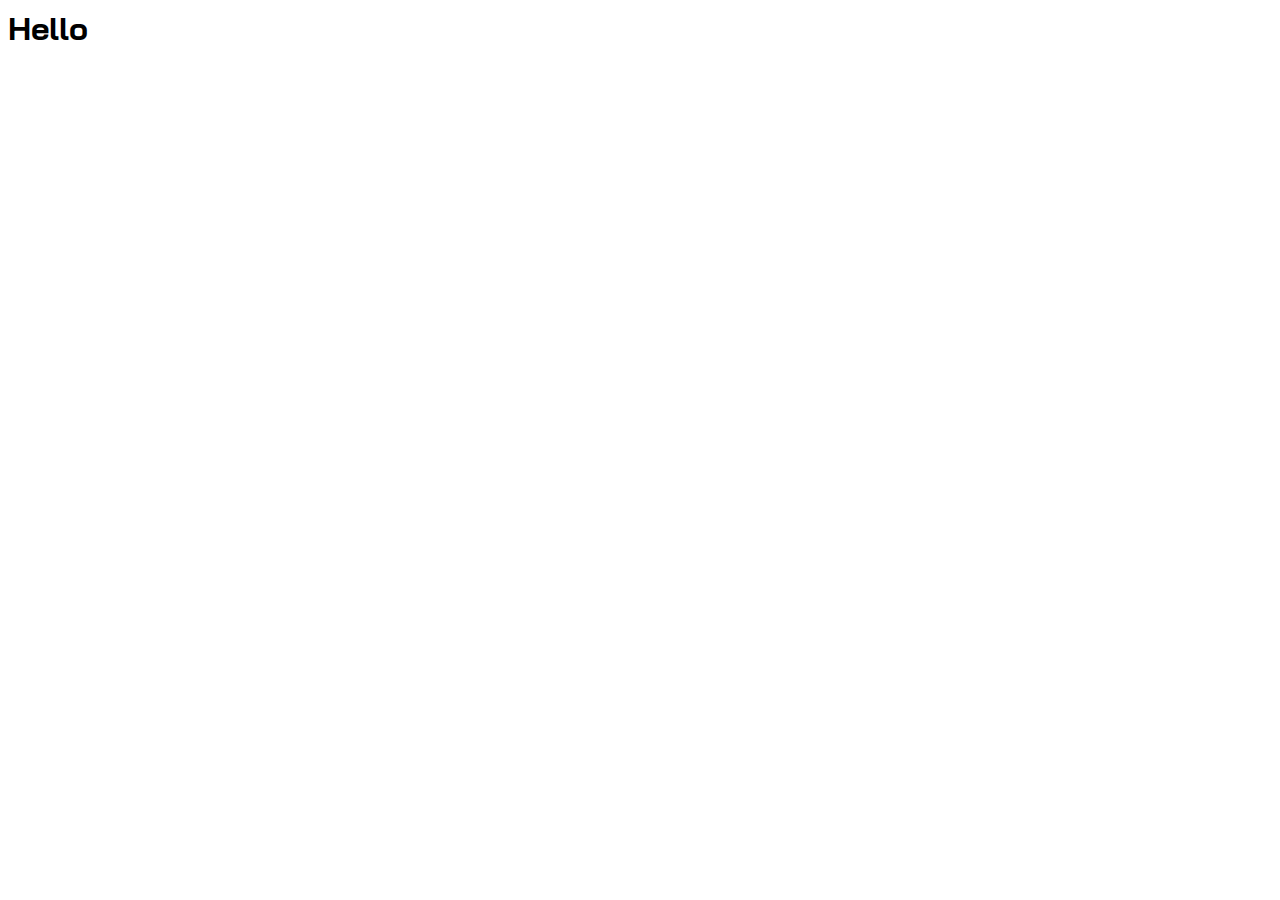
==== index.html @ 6c564fc6 "Replaced file" ====
<html>
<head>
	<title>Lorenzo Miguel Villapando</title>
	<link rel="stylesheet" type="text/css" href="Villapando_Exer1.css">
	<link href='https://fonts.googleapis.com/css?family=Bai Jamjuree' rel='stylesheet'>
</head>
<body>
	<h1 class = "test">Hello</h1>
</body>
---- Villapando_Exer1.css ----
body {
	font-family: 'Bai Jamjuree';
	background-attachment: fixed;
}
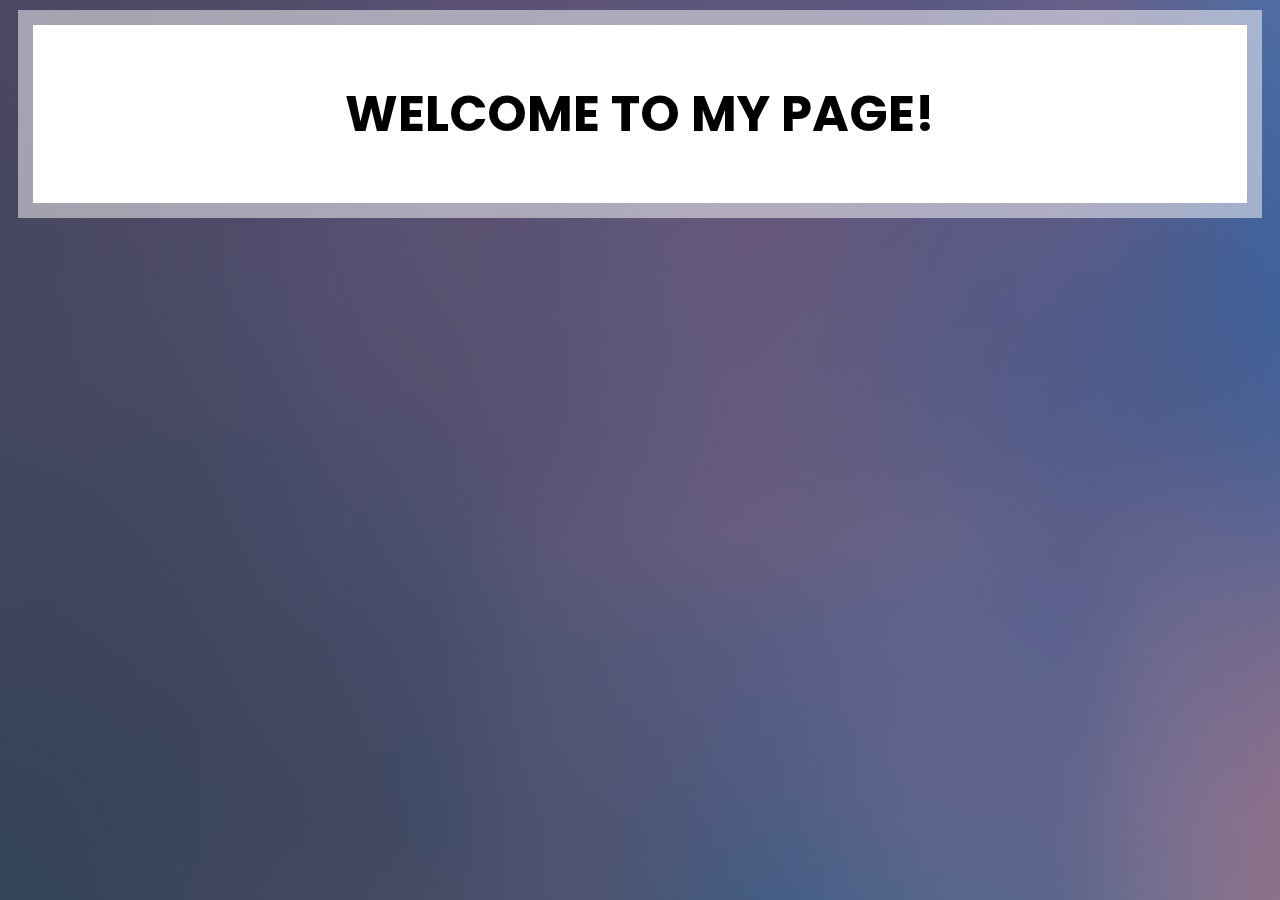
==== commit 54767372: "Made minor edits" ====
--- a/index.html
+++ b/index.html
@@ -1,9 +1,15 @@
+<!DOCTYPE html>
 <html>
 <head>
-	<title>Lorenzo Miguel Villapando</title>
+	<title>Learn more about Iggy</title>
 	<link rel="stylesheet" type="text/css" href="Villapando_Exer1.css">
-	<link href='https://fonts.googleapis.com/css?family=Bai Jamjuree' rel='stylesheet'>
+	<link rel="preconnect" href="https://fonts.gstatic.com">
+	<link href="https://fonts.googleapis.com/css2?family=Poppins:wght@400;600&display=swap" rel="stylesheet">
 </head>
-<body>
-	<h1 class = "test">Hello</h1>
+<body background="background.jpg">
+	<div id="main">
+		<div id="banner">
+			<center><p class="title">WELCOME TO MY PAGE!</p></center>
+		</div>
+	</div>
 </body>--- a/Villapando_Exer1.css
+++ b/Villapando_Exer1.css
@@ -1,4 +1,20 @@
 body {
-	font-family: 'Bai Jamjuree';
+	font-family: 'Poppins';
 	background-attachment: fixed;
+}
+
+#main {
+	background-color: rgba(255, 255, 255, 0.5);
+	margin: 10px;
+	padding : 15px;
+}
+
+#banner {
+	padding: 1px;
+	background-color: #FFFFFF;
+}
+
+.title {
+	font-size: 50px;
+	font-weight: bold;
 }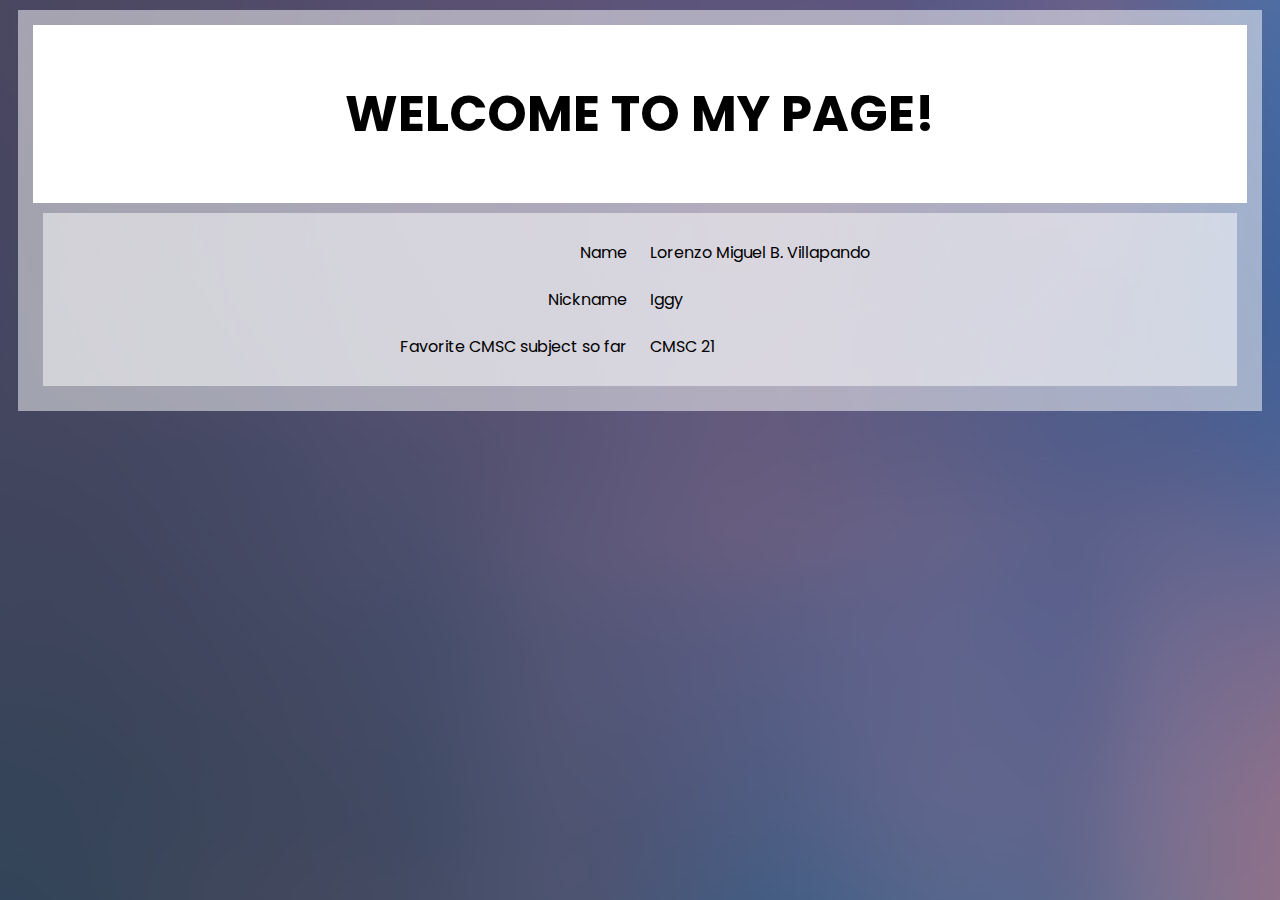
==== commit 2fade233: "Added more information" ====
--- a/index.html
+++ b/index.html
@@ -11,5 +11,21 @@
 		<div id="banner">
 			<center><p class="title">WELCOME TO MY PAGE!</p></center>
 		</div>
+		<div id ="main">
+			<table class="table">
+				<tr>
+					<td class="label">Name</td>
+					<td class="answer">Lorenzo Miguel B. Villapando</td>
+				</tr>
+				<tr>
+					<td class="label">Nickname</td>
+					<td class="answer">Iggy</td>
+				</tr>
+				<tr>
+					<td class="label">Favorite CMSC subject so far</td>
+					<td class="answer">CMSC 21</td>
+				</tr>
+			</table>
+		</div>
 	</div>
 </body>--- a/Villapando_Exer1.css
+++ b/Villapando_Exer1.css
@@ -14,6 +14,18 @@
 	background-color: #FFFFFF;
 }
 
+.table {
+	margin-left: auto;
+	margin-right: auto;
+	padding-right: 20px;
+}
+
+.label {
+	padding: 10px;
+	text-align: right;
+	padding-right: 20px;
+}
+
 .title {
 	font-size: 50px;
 	font-weight: bold;
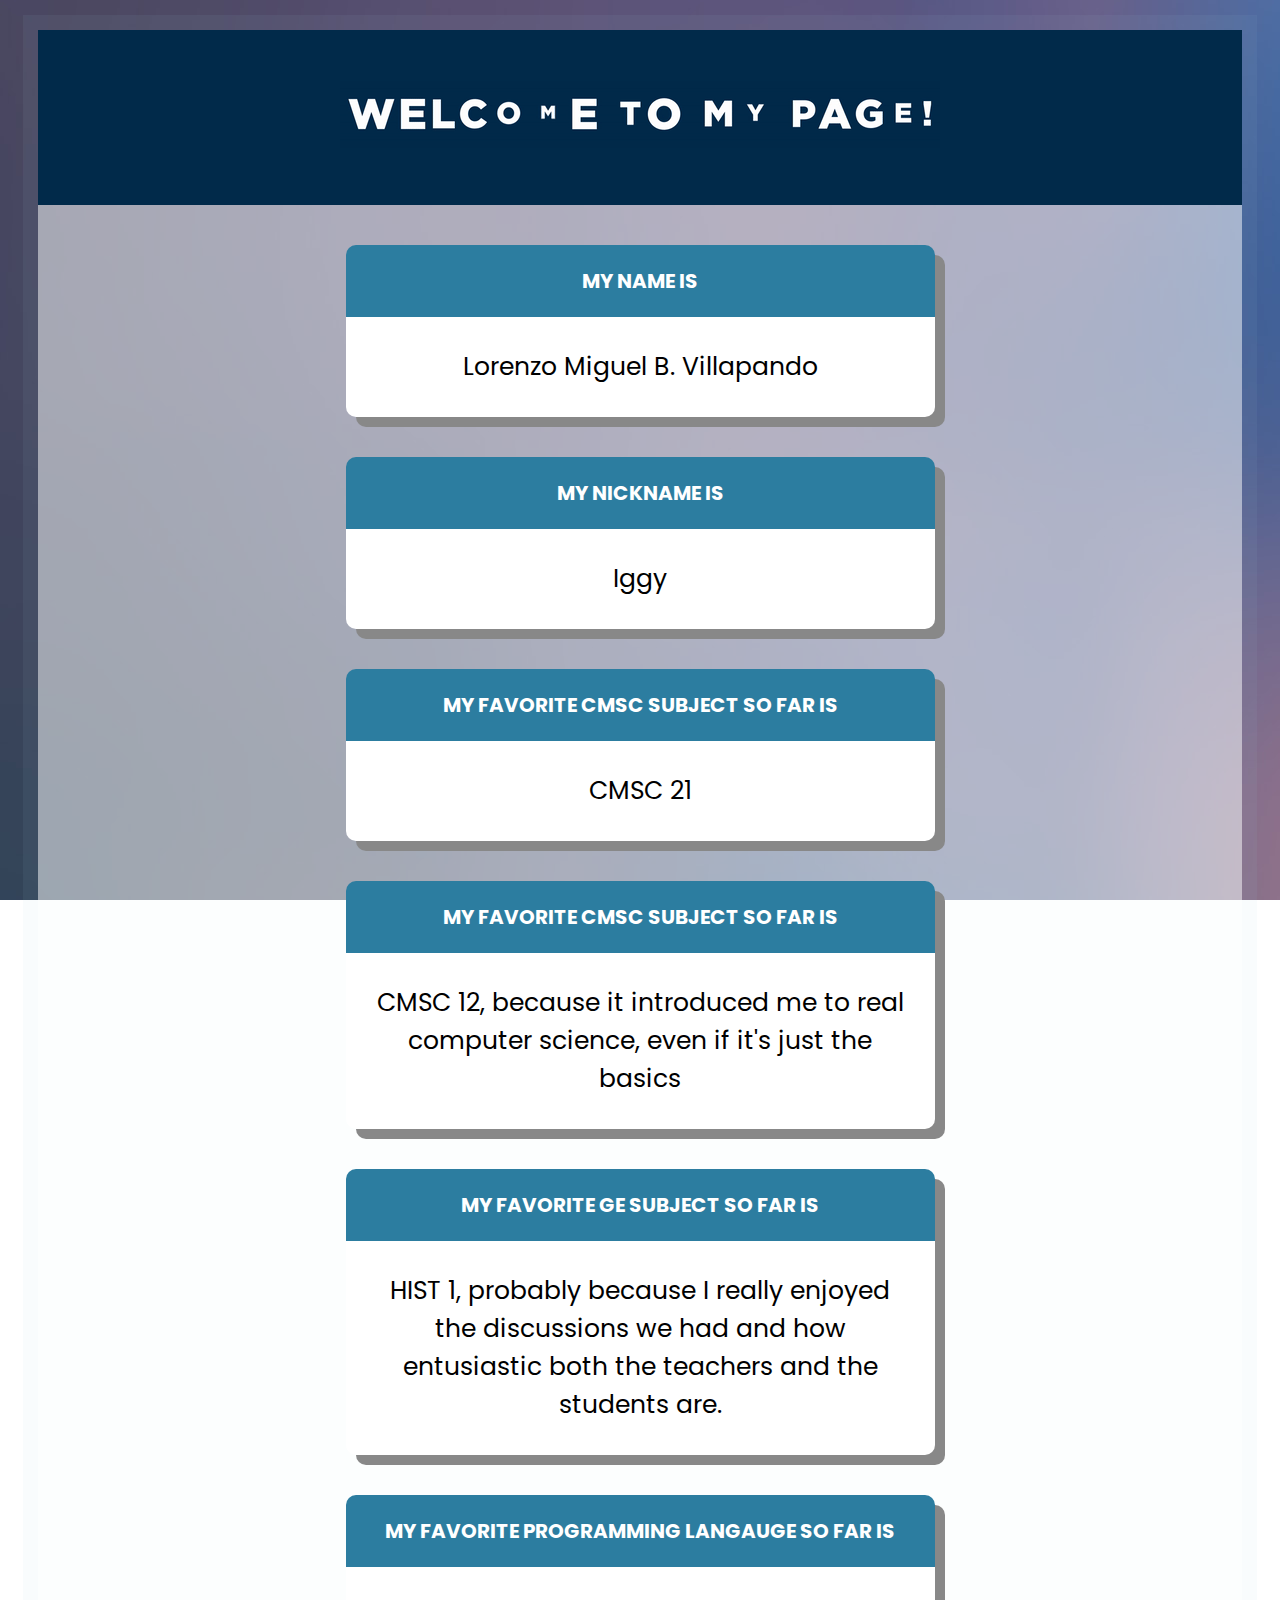
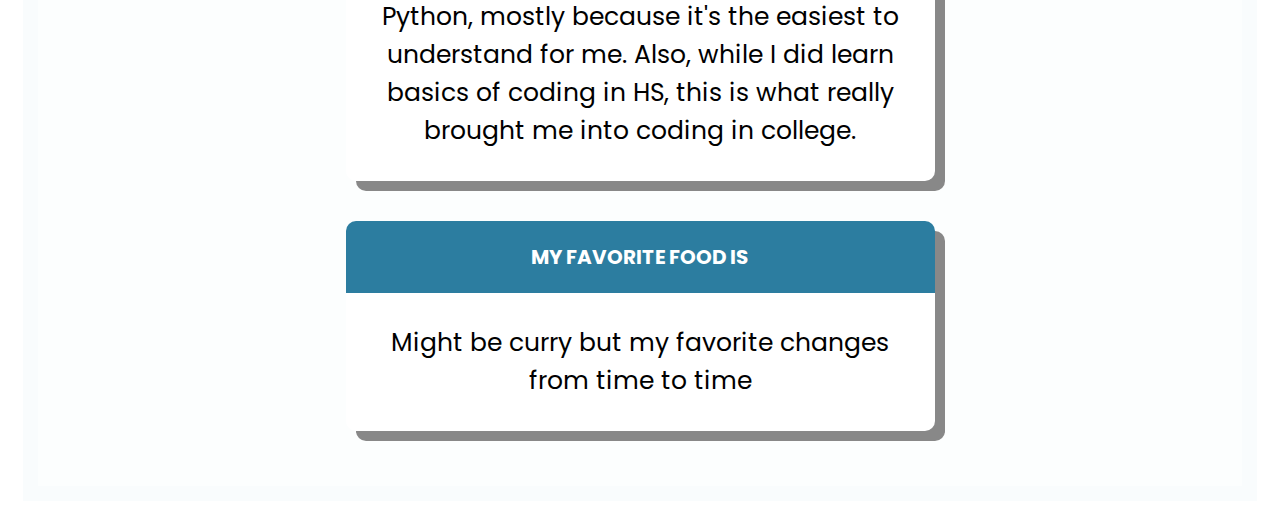
==== commit aee82e88: "Made several design changes" ====
--- a/index.html
+++ b/index.html
@@ -9,23 +9,58 @@
 <body background="background.jpg">
 	<div id="main">
 		<div id="banner">
-			<center><p class="title">WELCOME TO MY PAGE!</p></center>
+			<center><img src = "welcome.gif" alt = "Welcome banner GIF"></center>
 		</div>
-		<div id ="main">
-			<table class="table">
-				<tr>
-					<td class="label">Name</td>
-					<td class="answer">Lorenzo Miguel B. Villapando</td>
-				</tr>
-				<tr>
-					<td class="label">Nickname</td>
-					<td class="answer">Iggy</td>
-				</tr>
-				<tr>
-					<td class="label">Favorite CMSC subject so far</td>
-					<td class="answer">CMSC 21</td>
-				</tr>
-			</table>
+		<div id ="content_background">
+			
+			<div class="label">
+				<p class="label_text">MY NAME IS</p>
+			</div>
+			<div class="answer">
+				<p class="answer_text">Lorenzo Miguel B. Villapando</p>
+			</div>
+
+			<div class="label">
+				<p class="label_text">MY NICKNAME IS</p>
+			</div>
+			<div class="answer">
+				<p class="answer_text">Iggy</p>
+			</div>
+
+			<div class="label">
+				<p class="label_text">MY FAVORITE CMSC SUBJECT SO FAR IS</p>
+			</div>
+			<div class="answer">
+				<p class="answer_text">CMSC 21</p>
+			</div>
+
+			<div class="label">
+				<p class="label_text">MY FAVORITE CMSC SUBJECT SO FAR IS</p>
+			</div>
+			<div class="answer">
+				<p class="answer_text">CMSC 12, because it introduced me to real computer science, even if it's just the basics</p>
+			</div>
+
+			<div class="label">
+				<p class="label_text">MY FAVORITE GE SUBJECT SO FAR IS</p>
+			</div>
+			<div class="answer">
+				<p class="answer_text">HIST 1, probably because I really enjoyed the discussions we had and how entusiastic both the teachers and the students are.</p>
+			</div>
+
+			<div class="label">
+				<p class="label_text">MY FAVORITE PROGRAMMING LANGAUGE SO FAR IS</p>
+			</div>
+			<div class="answer">
+				<p class="answer_text">Python, mostly because it's the easiest to understand for me. Also, while I did learn basics of coding in HS, this is what really brought me into coding in college.</p>
+			</div>
+
+			<div class="label">
+				<p class="label_text">MY FAVORITE FOOD IS</p>
+			</div>
+			<div class="answer">
+				<p class="answer_text">Might be curry but my favorite changes from time to time</p>
+			</div>
 		</div>
 	</div>
 </body>--- a/Villapando_Exer1.css
+++ b/Villapando_Exer1.css
@@ -4,14 +4,22 @@
 }
 
 #main {
+	/*background-color: rgba(255, 255, 255, 0.5);*/
+	background-color: #a9d6e511;
+	padding : 15px;
+	margin: 15px;
+}
+
+#content_background {
 	background-color: rgba(255, 255, 255, 0.5);
-	margin: 10px;
+	/*background-color: #a9d6e5;*/
 	padding : 15px;
 }
 
 #banner {
-	padding: 1px;
-	background-color: #FFFFFF;
+	padding: 50px;
+	background-color: #012a4a;
+	/*background-image: linear-gradient(to bottom right, #c77dff, white);*/
 }
 
 .table {
@@ -20,11 +28,47 @@
 	padding-right: 20px;
 }
 
+
 .label {
+	border-radius: 10px 10px 0px 0px;
+	box-shadow: 10px 10px #888888;
+	background-color: #2c7da0;
+	padding : 1px;
+	width: 50%;
+	margin: auto;
+	margin-top: 25px;
+}
+
+.label_text {
+	color: #FFFFFF;
+	font-weight: bold;
+	font-size: 20px;
+	text-align: center;
+}
+
+.answer {
+	border-radius: 0px 0px 10px 10px;
+	box-shadow: 10px 10px #888888;
+	background-color: #FFFFFF;
+	padding : 1px;
+	width: 50%;
+	margin: auto;
+	margin-bottom: 40px;
+}
+
+.answer_text {
+	font-size: 25px;
+	margin: auto;
+	text-align: center;
+	padding: 30px;
+}
+
+
+/*.label {
 	padding: 10px;
 	text-align: right;
 	padding-right: 20px;
-}
+}*/
 
 .title {
 	font-size: 50px;
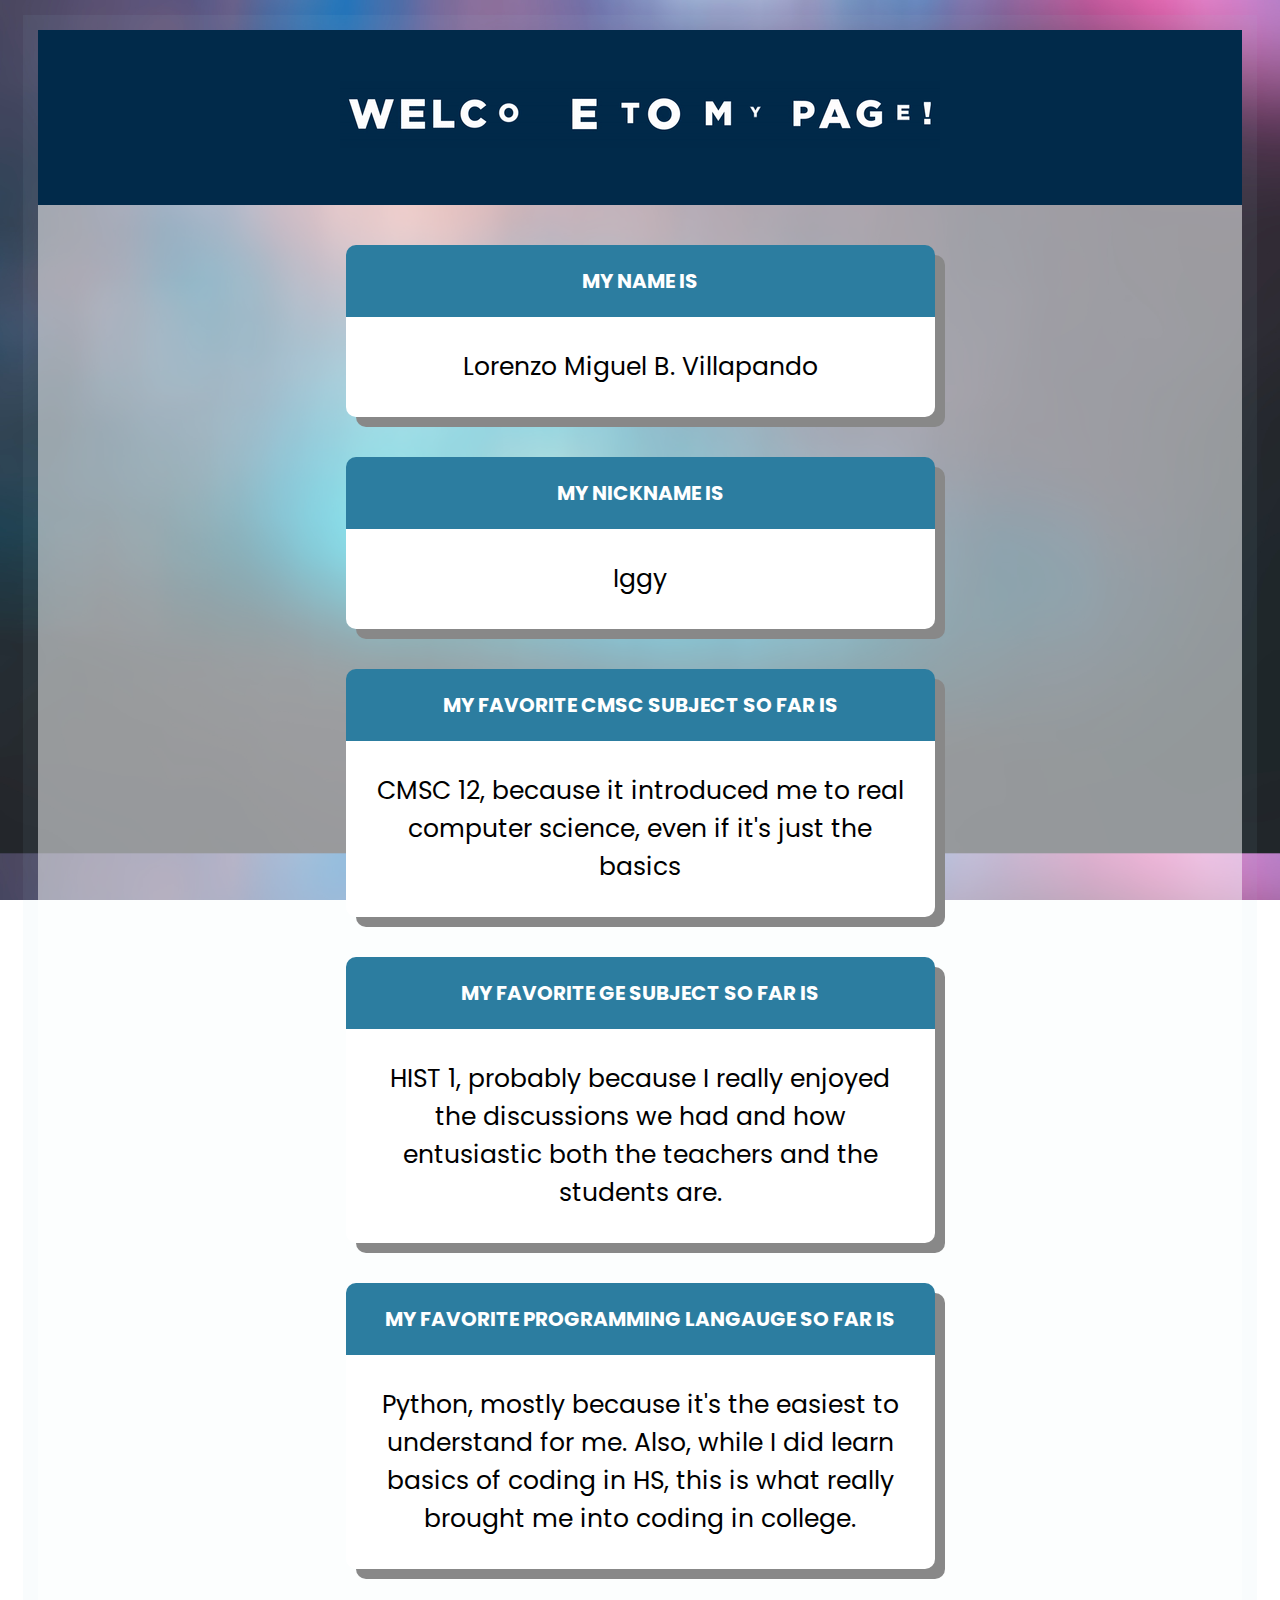
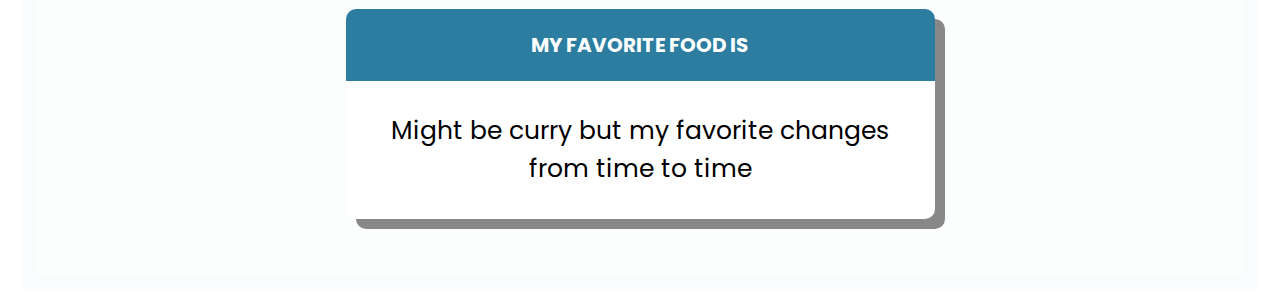
==== commit a075be32: "Minor visual edits" ====
--- a/index.html
+++ b/index.html
@@ -6,7 +6,7 @@
 	<link rel="preconnect" href="https://fonts.gstatic.com">
 	<link href="https://fonts.googleapis.com/css2?family=Poppins:wght@400;600&display=swap" rel="stylesheet">
 </head>
-<body background="background.jpg">
+<body>
 	<div id="main">
 		<div id="banner">
 			<center><img src = "welcome.gif" alt = "Welcome banner GIF"></center>
@@ -25,13 +25,6 @@
 			</div>
 			<div class="answer">
 				<p class="answer_text">Iggy</p>
-			</div>
-
-			<div class="label">
-				<p class="label_text">MY FAVORITE CMSC SUBJECT SO FAR IS</p>
-			</div>
-			<div class="answer">
-				<p class="answer_text">CMSC 21</p>
 			</div>
 
 			<div class="label">
--- a/Villapando_Exer1.css
+++ b/Villapando_Exer1.css
@@ -1,25 +1,25 @@
 body {
 	font-family: 'Poppins';
 	background-attachment: fixed;
+	background-image: url(background.jpg);
+	background-size: 100%;
 }
 
 #main {
-	/*background-color: rgba(255, 255, 255, 0.5);*/
 	background-color: #a9d6e511;
 	padding : 15px;
 	margin: 15px;
 }
 
+
 #content_background {
 	background-color: rgba(255, 255, 255, 0.5);
-	/*background-color: #a9d6e5;*/
 	padding : 15px;
 }
 
 #banner {
 	padding: 50px;
 	background-color: #012a4a;
-	/*background-image: linear-gradient(to bottom right, #c77dff, white);*/
 }
 
 .table {
@@ -63,14 +63,30 @@
 	padding: 30px;
 }
 
-
-/*.label {
-	padding: 10px;
-	text-align: right;
-	padding-right: 20px;
-}*/
-
 .title {
 	font-size: 50px;
 	font-weight: bold;
-}+}
+
+/*Custom Scrollbar (see main page for reference)*/
+/* width */
+::-webkit-scrollbar {
+  width: 10px;
+}
+
+/* Track */
+::-webkit-scrollbar-track {
+  box-shadow: inset 0 0 5px grey; 
+}
+ 
+/* Handle */
+::-webkit-scrollbar-thumb {
+  background: #129490; 
+}
+
+/* Handle on hover */
+::-webkit-scrollbar-thumb:hover {
+  background: #B7FDFE; 
+}
+
+/*Reference: https://www.w3schools.com/howto/howto_css_custom_scrollbar.asp*/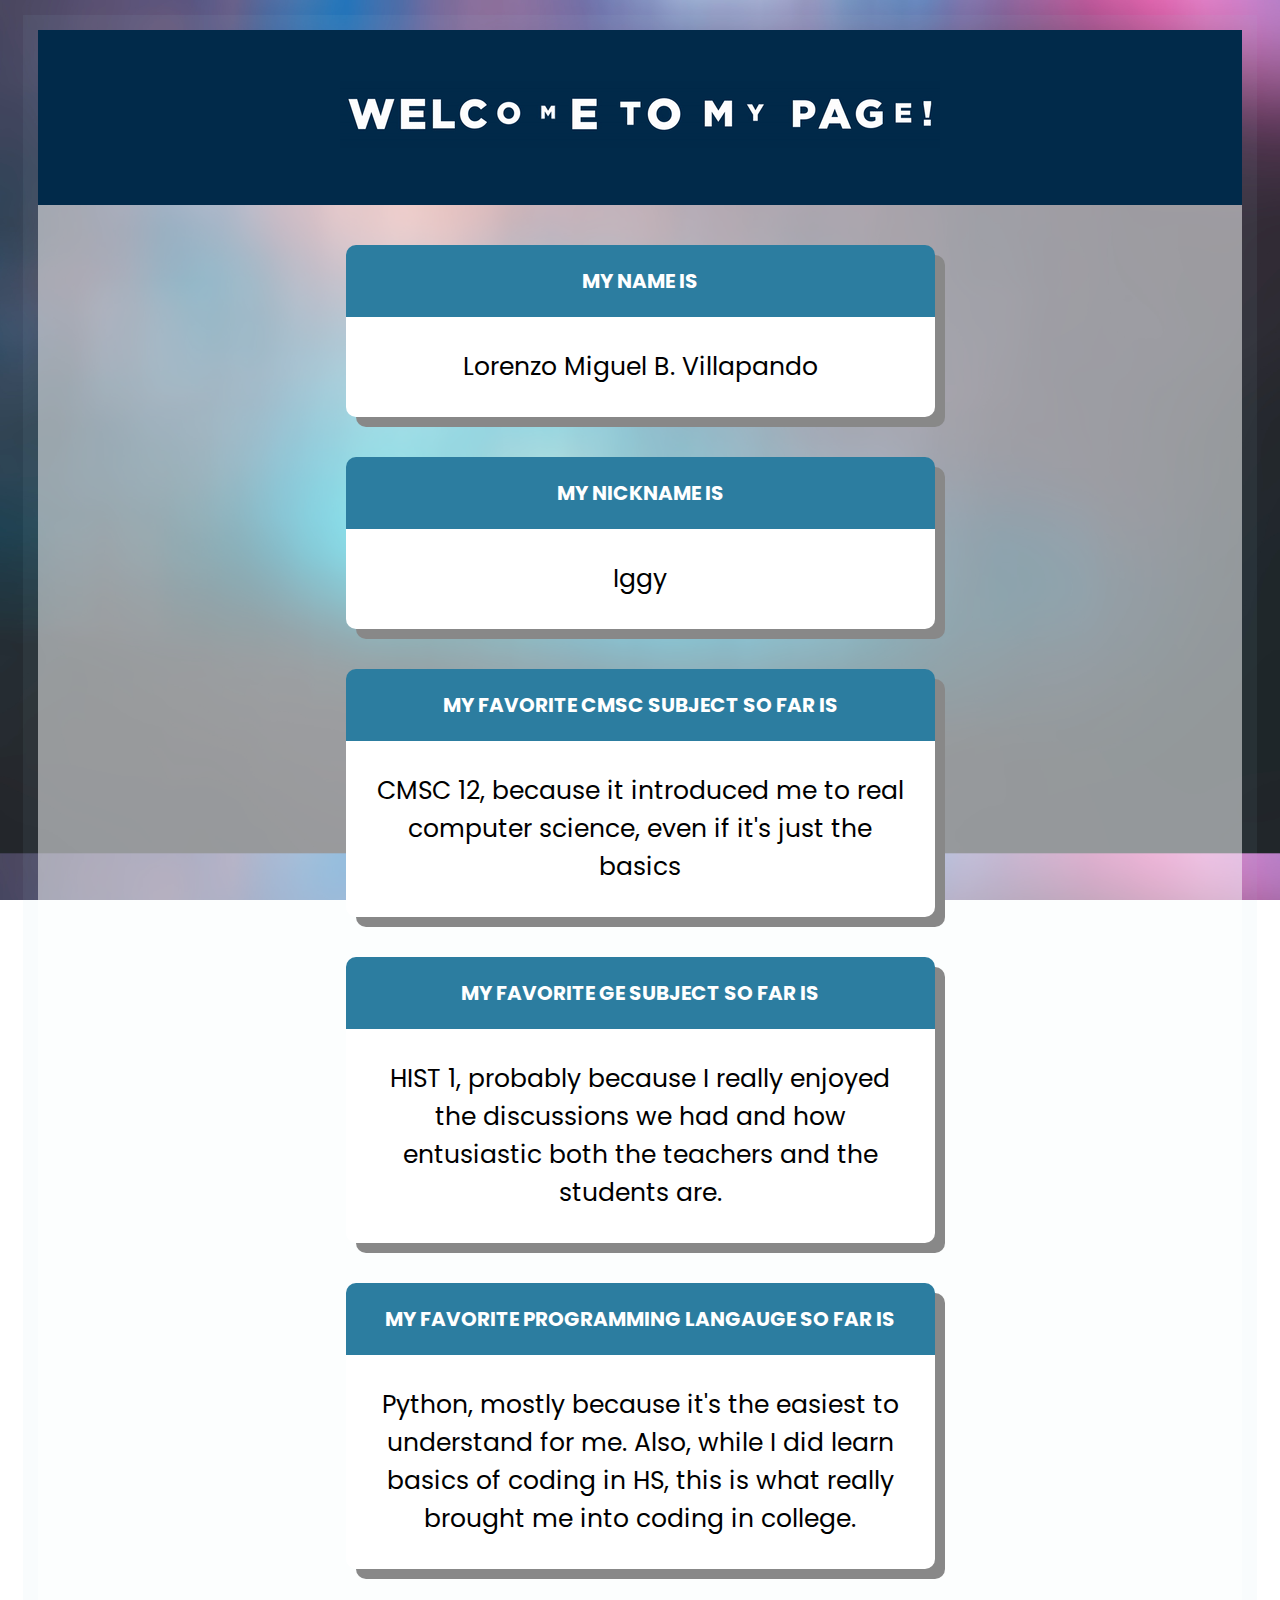
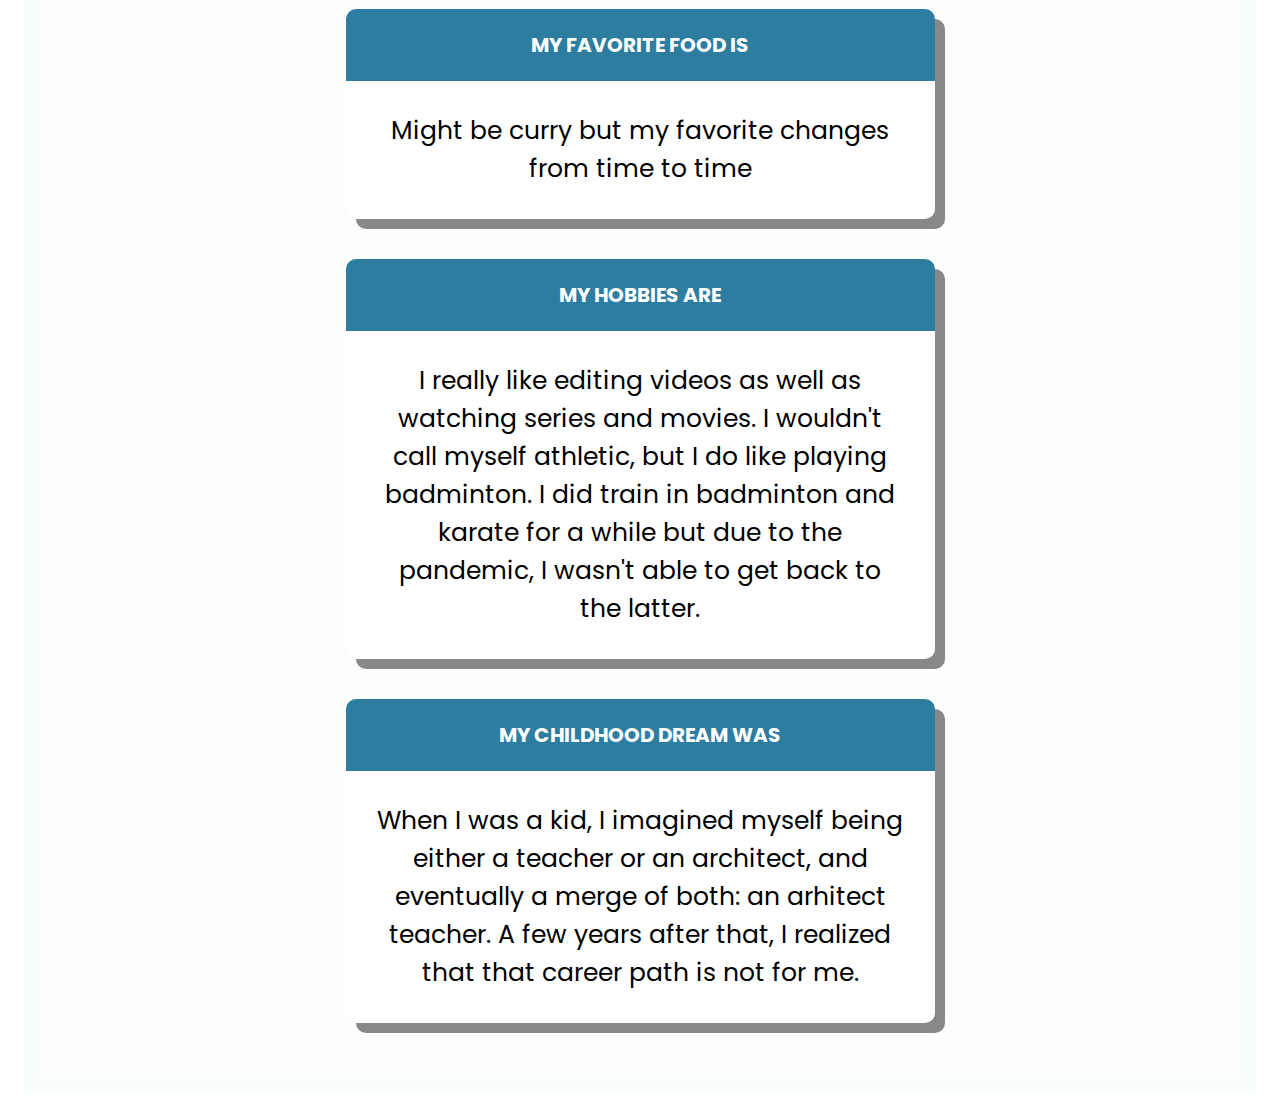
==== commit 6061b257: "Added the hobbies and childhood dream section" ====
--- a/index.html
+++ b/index.html
@@ -54,6 +54,20 @@
 			<div class="answer">
 				<p class="answer_text">Might be curry but my favorite changes from time to time</p>
 			</div>
+
+			<div class="label">
+				<p class="label_text">MY HOBBIES ARE</p>
+			</div>
+			<div class="answer">
+				<p class="answer_text">I really like editing videos as well as watching series and movies. I wouldn't call myself athletic, but I do like playing badminton. I did train in badminton and karate for a while but due to the pandemic, I wasn't able to get back to the latter.</p>
+			</div>
+
+			<div class="label">
+				<p class="label_text">MY CHILDHOOD DREAM WAS</p>
+			</div>
+			<div class="answer">
+				<p class="answer_text">When I was a kid, I imagined myself being either a teacher or an architect, and eventually a merge of both: an arhitect teacher. A few years after that, I realized that that career path is not for me.</p>
+			</div>
 		</div>
 	</div>
 </body>